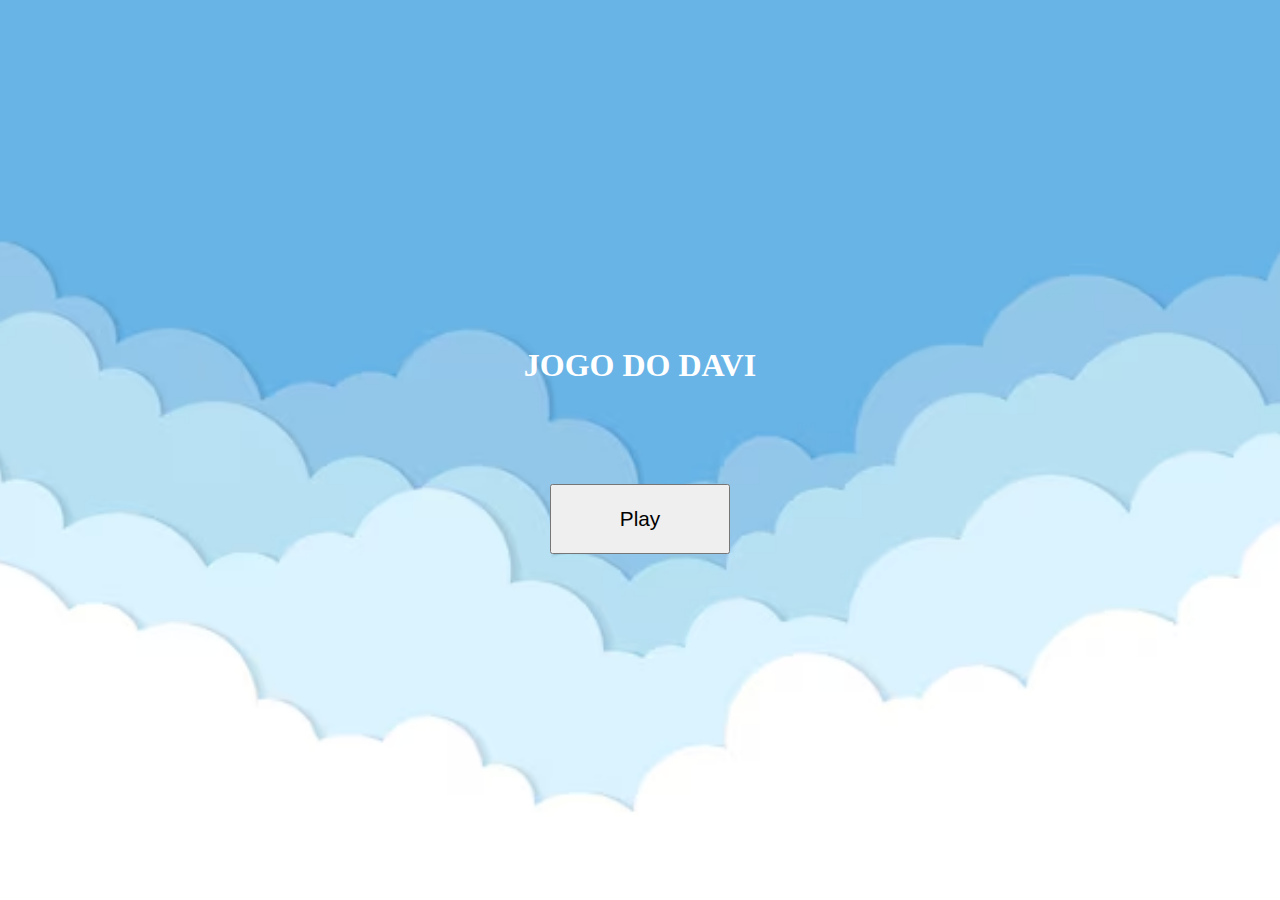
==== templates/index.html @ b22d4e88 "versao inicial" ====
<!DOCTYPE html>
<html lang="en">
<head>
    <meta charset="UTF-8">
    <meta name="viewport" content="width=device-width, initial-scale=1.0">
    <link rel="stylesheet" href="/static/styles/index.css">
    <link rel="stylesheet" href="http://127.0.0.1:8000/static/styles/index.css">
    <title>FastAPI com Template</title>
</head>
<body>
    <header>
        <!--isso daqui vai ser uma imagem de alguns dados-->
        <h1 id="titulo-apresentacao">JOGO DO DAVI</h1>
        <button id="botao" >Play</button>
    </header>

    <script src="/static/src/entrada.js"></script>
</body>
</html>
---- static/styles/index.css ----
* {
    margin: 0;
    padding: 0;

}

header {
    width: 100vw;
    height: 100vh;
    background-image: url('/static/img/fundo-nuvem.avif');
    background-repeat: no-repeat;
    background-position: center;
    background-size: cover;
    display: flex;
    align-items: center;
    justify-content: center;
    flex-direction: column;
}

#titulo-apresentacao {
    color: white;
    display: flex;
    height: auto;
    width: auto;
}

#botao {
    margin-top: 100px;
    height: 70px;
    width: 180px;
    font-size: 1.3em;
    
}
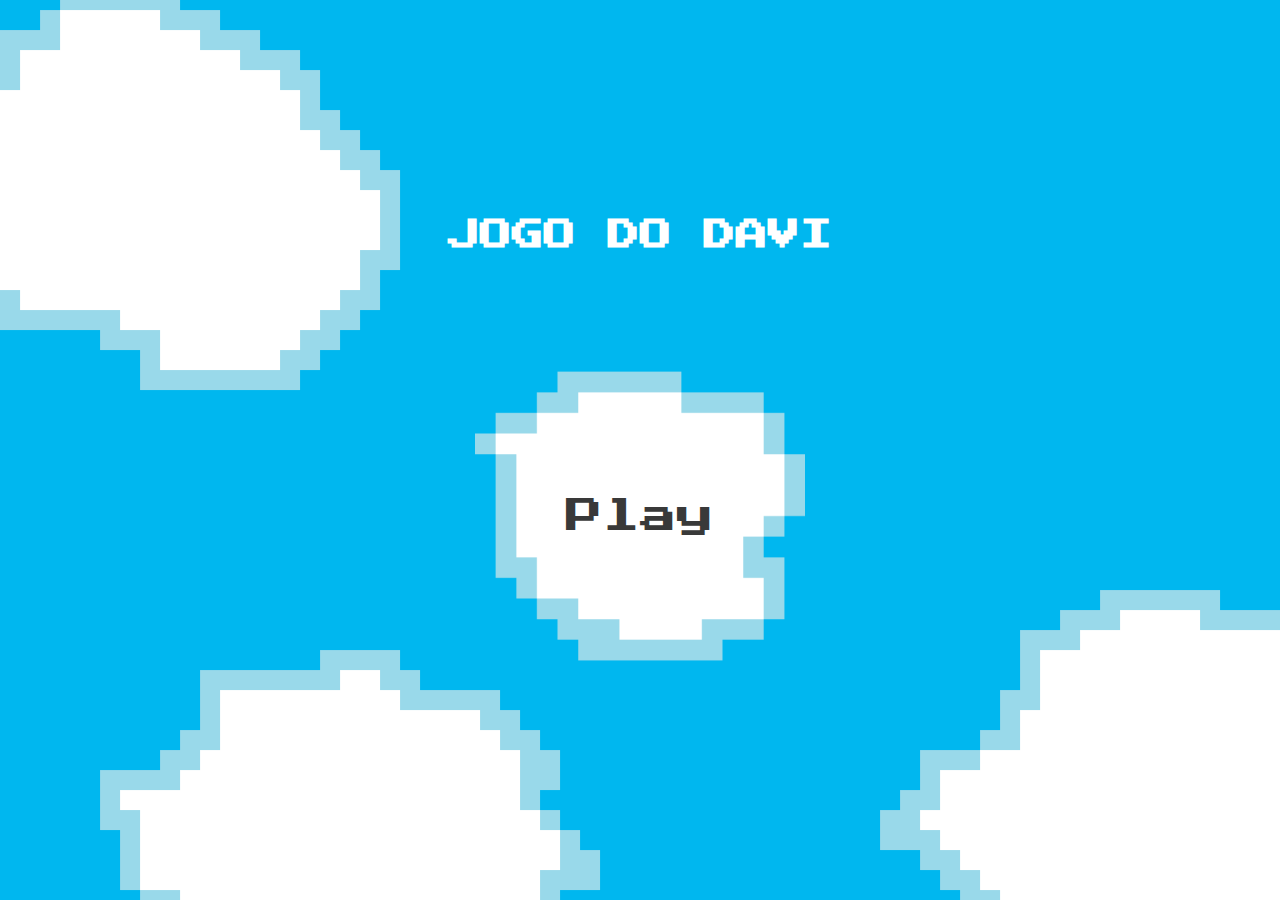
==== commit 253488b1: "adicionando o estilo no index" ====
--- a/templates/index.html
+++ b/templates/index.html
@@ -6,6 +6,8 @@
     <link rel="stylesheet" href="/static/styles/index.css">
     <link rel="stylesheet" href="http://127.0.0.1:8000/static/styles/index.css">
     <title>FastAPI com Template</title>
+
+
 </head>
 <body>
     <header>
@@ -14,6 +16,8 @@
         <button id="botao" >Play</button>
     </header>
 
+
+
     <script src="/static/src/entrada.js"></script>
 </body>
 </html>
--- a/static/styles/index.css
+++ b/static/styles/index.css
@@ -1,16 +1,19 @@
+@import url('https://fonts.googleapis.com/css2?family=Parisienne&family=Press+Start+2P&display=swap');
+
 * {
     margin: 0;
     padding: 0;
+    font-family: "Press Start 2P", serif;
 
 }
 
 header {
-    width: 100vw;
-    height: 100vh;
-    background-image: url('/static/img/fundo-nuvem.avif');
+    background-image: url("../img/fundo3.png");
     background-repeat: no-repeat;
     background-position: center;
     background-size: cover;
+    width: 100vw;
+    height: 100vh;
     display: flex;
     align-items: center;
     justify-content: center;
@@ -26,16 +29,27 @@
 
 #botao {
     margin-top: 100px;
-    height: 70px;
-    width: 180px;
-    font-size: 1.3em;
-    
+    height: 330px;
+    width: 330px;
+    font-size: 2.3em;
+    background-image: url("../img/nuvem-branca.png");
+    background-color: transparent;
+    background-size: cover;  
+    background-position: center;
+    border: none;
+    cursor: pointer;
+    position: relative;
+    color: #393939;  
+    transition: all 0.2s ease;
+  }
+
+#botao:hover {
+    filter: brightness(0.85);
 }
 
+#botao:active {
+    background-image: url("../img/nuvem-branca-sombra1.png");
+    filter: brightness(0.8); 
+    transform: translateY(3px); 
+}
 
-
-
-
-
-
-
